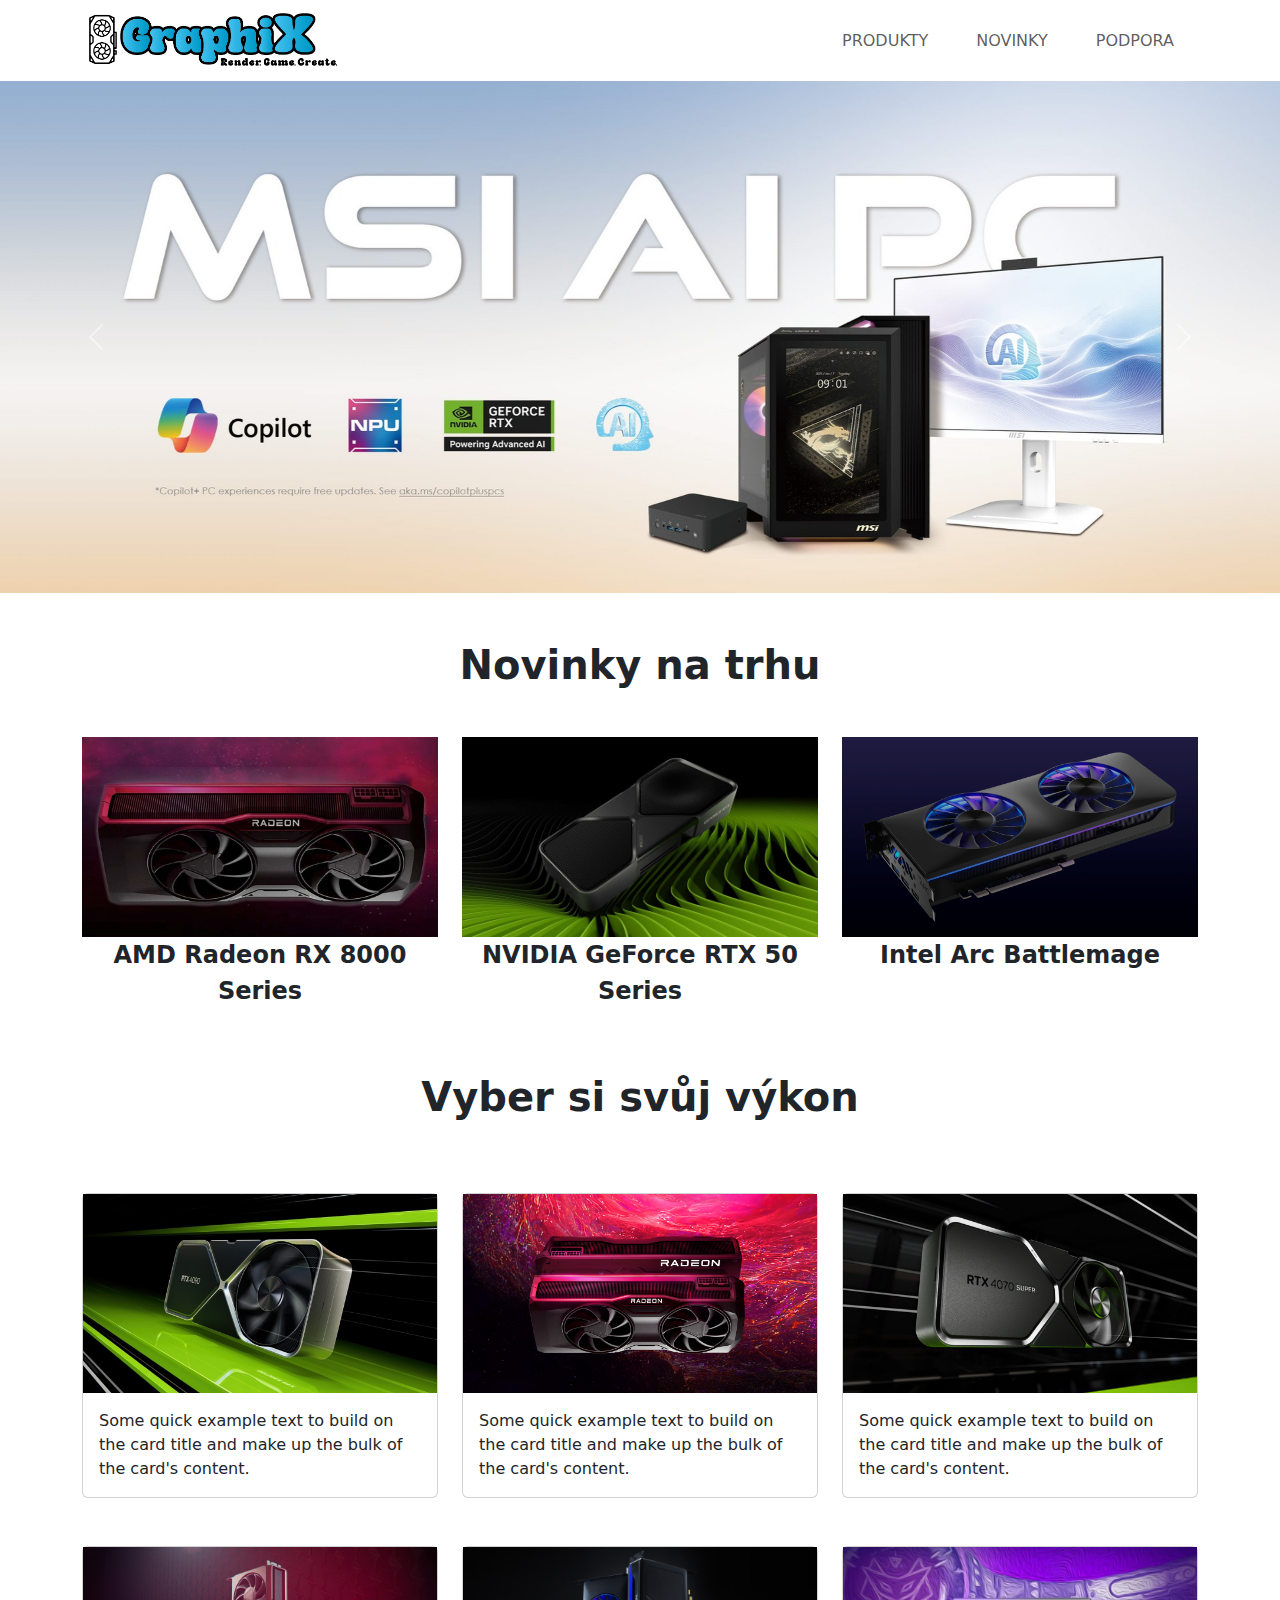
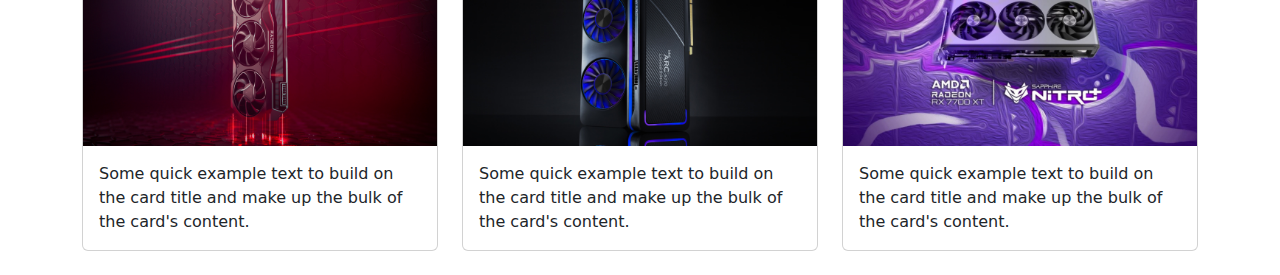
==== index.html @ a8cd0d79 "karticky sortimentu" ====
<!DOCTYPE html>
<html lang="cs">

<head>
  <meta charset="UTF-8">
  <meta name="viewport" content="width=device-width, initial-scale=1.0">
  <link href="https://cdn.jsdelivr.net/npm/bootstrap@5.3.3/dist/css/bootstrap.min.css" rel="stylesheet"
    integrity="sha384-QWTKZyjpPEjISv5WaRU9OFeRpok6YctnYmDr5pNlyT2bRjXh0JMhjY6hW+ALEwIH" crossorigin="anonymous">
  <link rel="stylesheet" type="text/css" href="styly.css">
  <title>GraphiX</title>
</head>

<body>
  <header>
    <nav class="navbar navbar-expand-md bg-body-transparent">
      <div class="container">
        <a class="navbar-brand" href="index.html">
          <img src="images/Logo_erasmus.png" alt="Bootstrap" height="55">
        </a>
        <button class="navbar-toggler" type="button" data-bs-toggle="collapse" data-bs-target="#navbarNavDropdown"
          aria-controls="navbarNavDropdown" aria-expanded="false" aria-label="Toggle navigation">
          <span class="navbar-toggler-icon"></span>
        </button>
        <div class="collapse navbar-collapse" id="navbarNavDropdown">
          <ul class="navbar-nav ms-auto">
            <li class="nav-item mx-3">
              <a class="nav-link" aria-current="page" href="koncerty.html">PRODUKTY</a>
            </li>
            <li class="nav-item mx-3">
              <a class="nav-link" href="diskografie.html">NOVINKY</a>
            </li>
            <li class="nav-item mx-3">
              <a class="nav-link" href="biografie.html">PODPORA</a>
            </li>
          </ul>
        </div>
      </div>
    </nav>

    <div id="carouselExampleAutoplaying" class="carousel slide" data-bs-ride="carousel">
      <div class="carousel-inner">
        <div class="carousel-item active">
          <img src="images/msi_banner.jpeg" class="d-none d-lg-block h-100 img-fluid" alt="...">
          <img src="images/msi_banner_md.jpeg" class="d-lg-none w-100" alt="">
        </div>
        <div class="carousel-item">
          <img src="images/nvidia_banner.jpeg" class="d-none d-lg-block h-100 img-fluid" alt="...">
          <img src="images/nvidia_banner_md.jpg" class="d-lg-none w-100" alt="">
        </div>
        <div class="carousel-item">
          <img src="images/sapphire_banner.jpg" class="d-none d-lg-block h-100 img-fluid" alt="...">
          <img src="images/sapphire_banner_md.jpg" class="d-lg-none w-100" alt="">
        </div>
      </div>
      <button class="carousel-control-prev" type="button" data-bs-target="#carouselExampleAutoplaying"
        data-bs-slide="prev">
        <span class="carousel-control-prev-icon" aria-hidden="true"></span>
        <span class="visually-hidden">Previous</span>
      </button>
      <button class="carousel-control-next" type="button" data-bs-target="#carouselExampleAutoplaying"
        data-bs-slide="next">
        <span class="carousel-control-next-icon" aria-hidden="true"></span>
        <span class="visually-hidden">Next</span>
      </button>
    </div>
  </header>

  <section class="novinky">
    <h1 class="fw-bold text-center m-5">Novinky na trhu</h1>
  <div class="container">
    <div class="row d-flex justify-content-center">
      <div class="col-md-4">
        <img src="images/amd_novivnky.jpg" class="img-fluid" alt="">
        <p class="fw-bold fs-4 text-center">AMD Radeon RX 8000 Series</p>
      </div>
      <div class="col-md-4">
        <img src="images/nvidia_novinky.jpeg" class="img-fluid" alt="">
        <p class="fw-bold fs-4 text-center">NVIDIA GeForce RTX 50 Series</p>
      </div>
      <div class="col-md-4">
        <img src="images/arc_novinky.png" class="img-fluid" alt="">
        <p class="fw-bold fs-4 text-center">Intel Arc Battlemage</p>
      </div>
    </div>
  </div>
  </section>

  <section class="katalog">
    <h1 class="fw-bold text-center m-5">Vyber si svůj výkon</h1>
      <div class="container">
        <div class="row d-flex justify-content-center">
          <div class="col-md-4 my-4">
            <div class="card d-flex">
              <img src="images/nvidia_cc.jpg" class="h-100" alt="...">
              <div class="card-body">
                <p class="card-text">Some quick example text to build on the card title and make up the bulk of the card's content.</p>
              </div>
            </div>
          </div>
          <div class="col-md-4 my-4">
            <div class="card">
              <img src="images/rx7800_Cc.jpg" class="h-100" alt="...">
              <div class="card-body">
                <p class="card-text">Some quick example text to build on the card title and make up the bulk of the card's content.</p>
              </div>
            </div>
          </div>
          <div class="col-md-4 my-4">
            <div class="card">
              <img src="images/nvidiasuper_cc.jpg" class="h-100" alt="...">
              <div class="card-body">
                <p class="card-text">Some quick example text to build on the card title and make up the bulk of the card's content.</p>
              </div>
            </div>
          </div>
          <div class="col-md-4 my-4">
            <div class="card">
              <img src="images/rx7900_cc.jpeg" class="h-100" alt="...">
              <div class="card-body">
                <p class="card-text">Some quick example text to build on the card title and make up the bulk of the card's content.</p>
              </div>
            </div>
          </div>
          <div class="col-md-4 my-4">
            <div class="card">
              <img src="images/arc_cc.jpg" class="h-100" alt="...">
              <div class="card-body">
                <p class="card-text">Some quick example text to build on the card title and make up the bulk of the card's content.</p>
              </div>
            </div>
          </div>
          <div class="col-md-4 my-4">
            <div class="card">
              <img src="images/nitro_cc.jpg" class="h-100" alt="...">
              <div class="card-body">
                <p class="card-text">Some quick example text to build on the card title and make up the bulk of the card's content.</p>
              </div>
            </div>
          </div>
        </div>
      </div>
  </section>


  <script src="https://cdn.jsdelivr.net/npm/bootstrap@5.3.3/dist/js/bootstrap.bundle.min.js"
    integrity="sha384-YvpcrYf0tY3lHB60NNkmXc5s9fDVZLESaAA55NDzOxhy9GkcIdslK1eN7N6jIeHz"
    crossorigin="anonymous"></script>

  
</body>

</html>
---- styly.css ----
.novinky img {
    transition: all 0.2s ease-in-out;
  }
  
  .novinky img:hover {
    filter: brightness(50%);
  }

  .custom-carousel {
    position: relative;
    width: 90%;
    max-width: 900px;
    height: 350px;
    perspective: 1000px;
    overflow: hidden;
}

.custom-carousel-track {
    display: flex;
    justify-content: center;
    align-items: center;
    height: 100%;
    transition: transform 0.5s ease;
    transform-style: preserve-3d;
}

.custom-carousel-item {
    flex: 0 0 auto;
    width: 240px;
    height: 320px;
    background: #ccc;
    border-radius: 10px;
    box-shadow: 0 4px 10px rgba(0, 0, 0, 0.2);
    transform-origin: center;
    position: absolute;
    transition: transform 0.5s ease, opacity 0.5s ease;
}

.custom-carousel-item img {
    width: 240px;
    height: 320px;
    object-fit: cover;
}

.custom-carousel-buttons {
    position: absolute;
    top: 50%;
    width: 100%;
    display: flex;
    justify-content: space-between;
    transform: translateY(-50%);
}

.custom-carousel-button {
    background: rgba(0, 0, 0, 0.5);
    color: white;
    border: none;
    padding: 10px;
    cursor: pointer;
    border-radius: 5px;
}

.custom-carousel-item a {
    display: block;
    width: 100%;
    height: 100%;
}
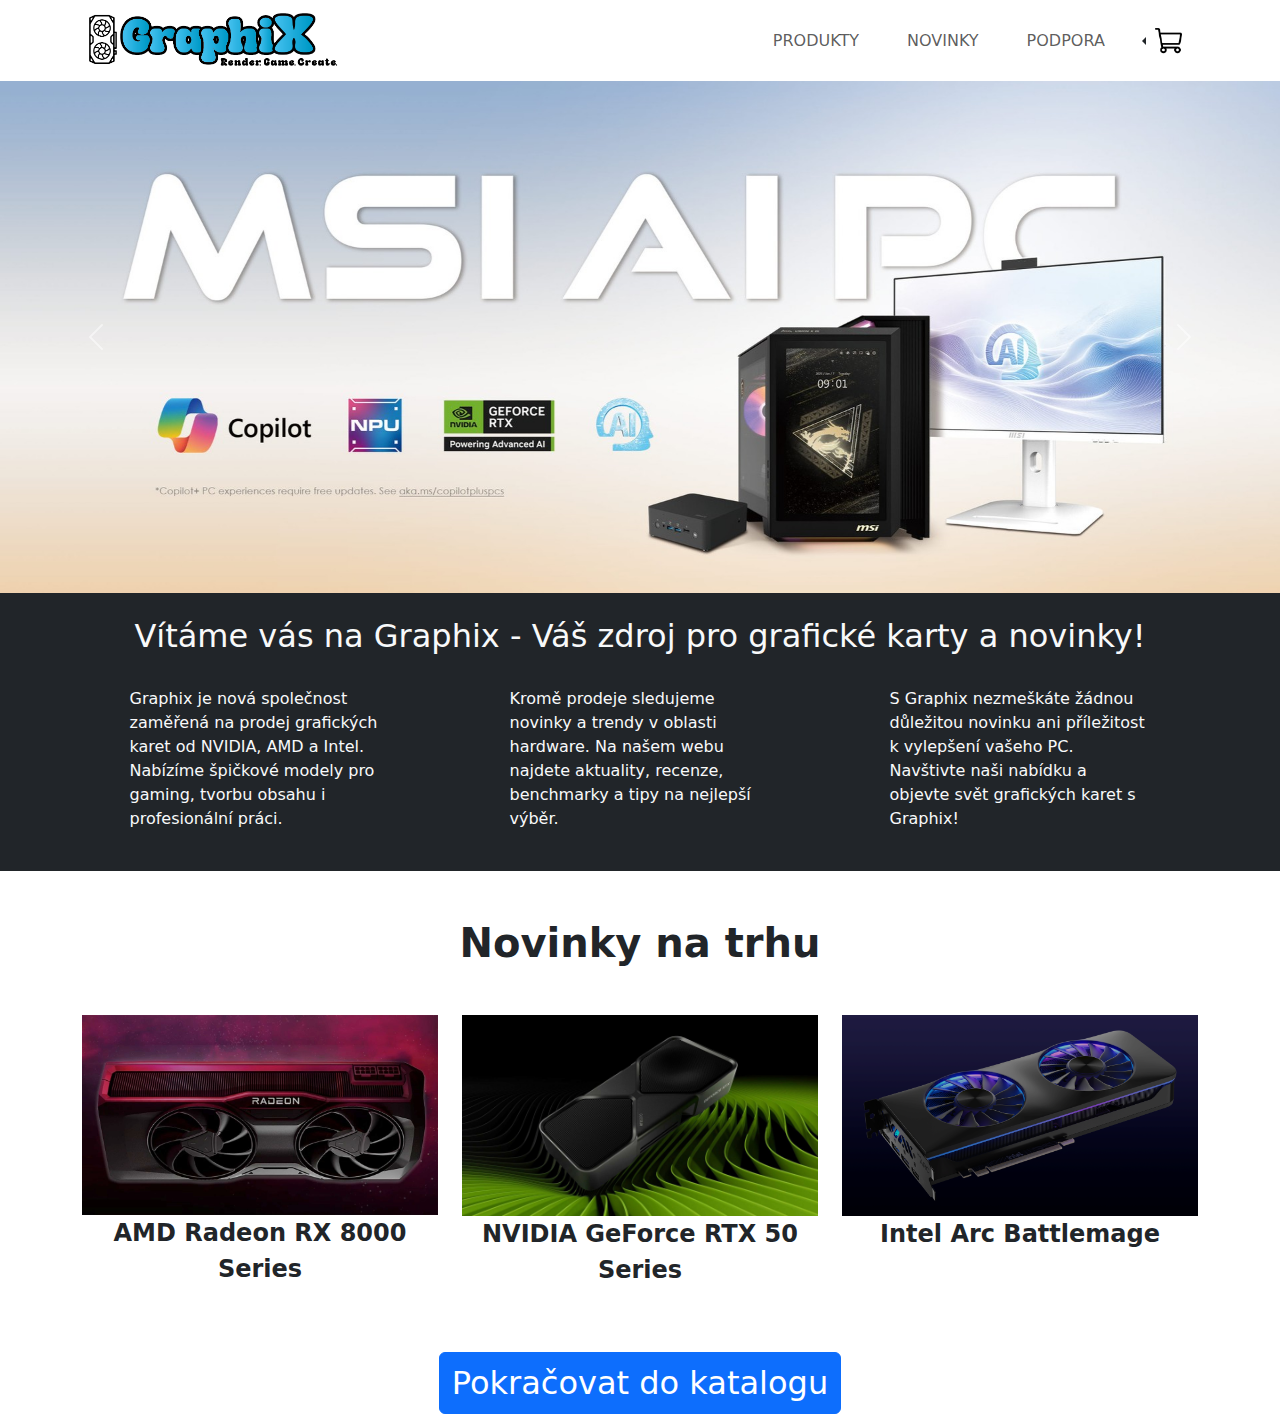
==== commit 1f424a21: "dodelani navbaru" ====
--- a/index.html
+++ b/index.html
@@ -24,13 +24,57 @@
         <div class="collapse navbar-collapse" id="navbarNavDropdown">
           <ul class="navbar-nav ms-auto">
             <li class="nav-item mx-3">
-              <a class="nav-link" aria-current="page" href="koncerty.html">PRODUKTY</a>
+              <a class="nav-link" aria-current="page" href="katalog.html">PRODUKTY</a>
             </li>
             <li class="nav-item mx-3">
               <a class="nav-link" href="diskografie.html">NOVINKY</a>
             </li>
             <li class="nav-item mx-3">
               <a class="nav-link" href="biografie.html">PODPORA</a>
+            </li>
+          </ul>
+        </div>
+        <div class="dropstart d-none d-md-block">
+          <button class="btn dropdown-toggle" type="button" data-bs-toggle="dropdown" aria-expanded="false">
+            <img src="images/shopping-cart-icon-md.png" alt="Dropdown Icon" class="img-fluid"
+              style="max-width: 30px;">
+          </button>
+          <ul class="dropdown-menu p-4" style="width: 280px;">
+            <h3>Váš košík</h3>
+            <p>Máte 3 produkty v košíku</p>
+            <hr class="my-2">
+            <li>
+              <div class="d-flex align-items-center my-2">
+                <img src="images/cs2.jpg" width="35" height="60" class="mx-2" alt="cs">
+                <div>
+                  <p class="mb-0">Counter-Strike 2</p>
+                  <p class="mb-0"><span class="text-primary">Free</span></p>
+                </div>
+              </div>
+            </li>
+            <hr class="my-2">
+            <li>
+              <div class="d-flex align-items-center my-2">
+                <img src="images/Helldivers2cover.png" width="35" height="60" class="mx-2" alt="hd">
+                <div>
+                  <p class="mb-0">HELLDIVERS™ 2</p>
+                  <p class="mb-0"><span class="text-primary">39,99€</span></p>
+                </div>
+              </div>
+            </li>
+            <hr class="my-2">
+            <li>
+              <div class="d-flex align-items-center my-2">
+                <img src="images/Phasmophobia.webp" width="35" height="60" class="mx-2" alt="phasma">
+                <div>
+                  <p class="mb-0">Phasmophobia</p>
+                  <p class="mb-0"><span class="text-primary">19,50€</span></p>
+                </div>
+              </div>
+            </li>
+            <hr class="my-2">
+            <li id="kosik_button2" class="mt-4">
+              <a class="text-light" href="kosik.html">Pokračovat do košíku -></a>
             </li>
           </ul>
         </div>
@@ -65,88 +109,55 @@
     </div>
   </header>
 
+  <section class="informace bg-dark">
+    <div class="container text-light">
+      <h2 class="text-center py-4">Vítáme vás na Graphix - Váš zdroj pro grafické karty a novinky!</h2>
+      <div class="row d-flex justify-content-around pb-4">
+        <div class="col-md-3">
+          <p>Graphix je nová společnost zaměřená na prodej grafických karet od NVIDIA, AMD a Intel. Nabízíme špičkové modely
+            pro gaming, tvorbu obsahu i profesionální práci.</p>
+        </div>
+        <div class="col-md-3">
+          <p>Kromě prodeje sledujeme novinky a trendy v oblasti hardware. Na našem webu najdete aktuality, recenze,
+            benchmarky a tipy na nejlepší výběr.</p>
+        </div>
+        <div class="col-md-3">
+          <p>S Graphix nezmeškáte žádnou důležitou novinku ani příležitost k vylepšení vašeho PC. Navštivte naši nabídku a
+            objevte svět grafických karet s Graphix!</p>
+        </div>
+      </div>
+    </div>
+  </section>
+
   <section class="novinky">
     <h1 class="fw-bold text-center m-5">Novinky na trhu</h1>
-  <div class="container">
-    <div class="row d-flex justify-content-center">
-      <div class="col-md-4">
-        <img src="images/amd_novivnky.jpg" class="img-fluid" alt="">
-        <p class="fw-bold fs-4 text-center">AMD Radeon RX 8000 Series</p>
-      </div>
-      <div class="col-md-4">
-        <img src="images/nvidia_novinky.jpeg" class="img-fluid" alt="">
-        <p class="fw-bold fs-4 text-center">NVIDIA GeForce RTX 50 Series</p>
-      </div>
-      <div class="col-md-4">
-        <img src="images/arc_novinky.png" class="img-fluid" alt="">
-        <p class="fw-bold fs-4 text-center">Intel Arc Battlemage</p>
+    <div class="container">
+      <div class="row d-flex justify-content-center mb-5">
+        <div class="col-md-4">
+          <img src="images/amd_novivnky.jpg" class="img-fluid" alt="">
+          <p class="fw-bold fs-4 text-center">AMD Radeon RX 8000 Series</p>
+        </div>
+        <div class="col-md-4">
+          <img src="images/nvidia_novinky.jpeg" class="img-fluid" alt="">
+          <p class="fw-bold fs-4 text-center">NVIDIA GeForce RTX 50 Series</p>
+        </div>
+        <div class="col-md-4">
+          <img src="images/arc_novinky.png" class="img-fluid" alt="">
+          <p class="fw-bold fs-4 text-center">Intel Arc Battlemage</p>
+        </div>
       </div>
     </div>
-  </div>
+
+    <div class="d-flex justify-content-center">
+    <a href="katalog.html"><button type="button" class="btn btn-primary fs-2">Pokračovat do katalogu</button></a>
+    </div>
   </section>
-
-  <section class="katalog">
-    <h1 class="fw-bold text-center m-5">Vyber si svůj výkon</h1>
-      <div class="container">
-        <div class="row d-flex justify-content-center">
-          <div class="col-md-4 my-4">
-            <div class="card d-flex">
-              <img src="images/nvidia_cc.jpg" class="h-100" alt="...">
-              <div class="card-body">
-                <p class="card-text">Some quick example text to build on the card title and make up the bulk of the card's content.</p>
-              </div>
-            </div>
-          </div>
-          <div class="col-md-4 my-4">
-            <div class="card">
-              <img src="images/rx7800_Cc.jpg" class="h-100" alt="...">
-              <div class="card-body">
-                <p class="card-text">Some quick example text to build on the card title and make up the bulk of the card's content.</p>
-              </div>
-            </div>
-          </div>
-          <div class="col-md-4 my-4">
-            <div class="card">
-              <img src="images/nvidiasuper_cc.jpg" class="h-100" alt="...">
-              <div class="card-body">
-                <p class="card-text">Some quick example text to build on the card title and make up the bulk of the card's content.</p>
-              </div>
-            </div>
-          </div>
-          <div class="col-md-4 my-4">
-            <div class="card">
-              <img src="images/rx7900_cc.jpeg" class="h-100" alt="...">
-              <div class="card-body">
-                <p class="card-text">Some quick example text to build on the card title and make up the bulk of the card's content.</p>
-              </div>
-            </div>
-          </div>
-          <div class="col-md-4 my-4">
-            <div class="card">
-              <img src="images/arc_cc.jpg" class="h-100" alt="...">
-              <div class="card-body">
-                <p class="card-text">Some quick example text to build on the card title and make up the bulk of the card's content.</p>
-              </div>
-            </div>
-          </div>
-          <div class="col-md-4 my-4">
-            <div class="card">
-              <img src="images/nitro_cc.jpg" class="h-100" alt="...">
-              <div class="card-body">
-                <p class="card-text">Some quick example text to build on the card title and make up the bulk of the card's content.</p>
-              </div>
-            </div>
-          </div>
-        </div>
-      </div>
-  </section>
-
 
   <script src="https://cdn.jsdelivr.net/npm/bootstrap@5.3.3/dist/js/bootstrap.bundle.min.js"
     integrity="sha384-YvpcrYf0tY3lHB60NNkmXc5s9fDVZLESaAA55NDzOxhy9GkcIdslK1eN7N6jIeHz"
     crossorigin="anonymous"></script>
 
-  
+
 </body>
 
 </html>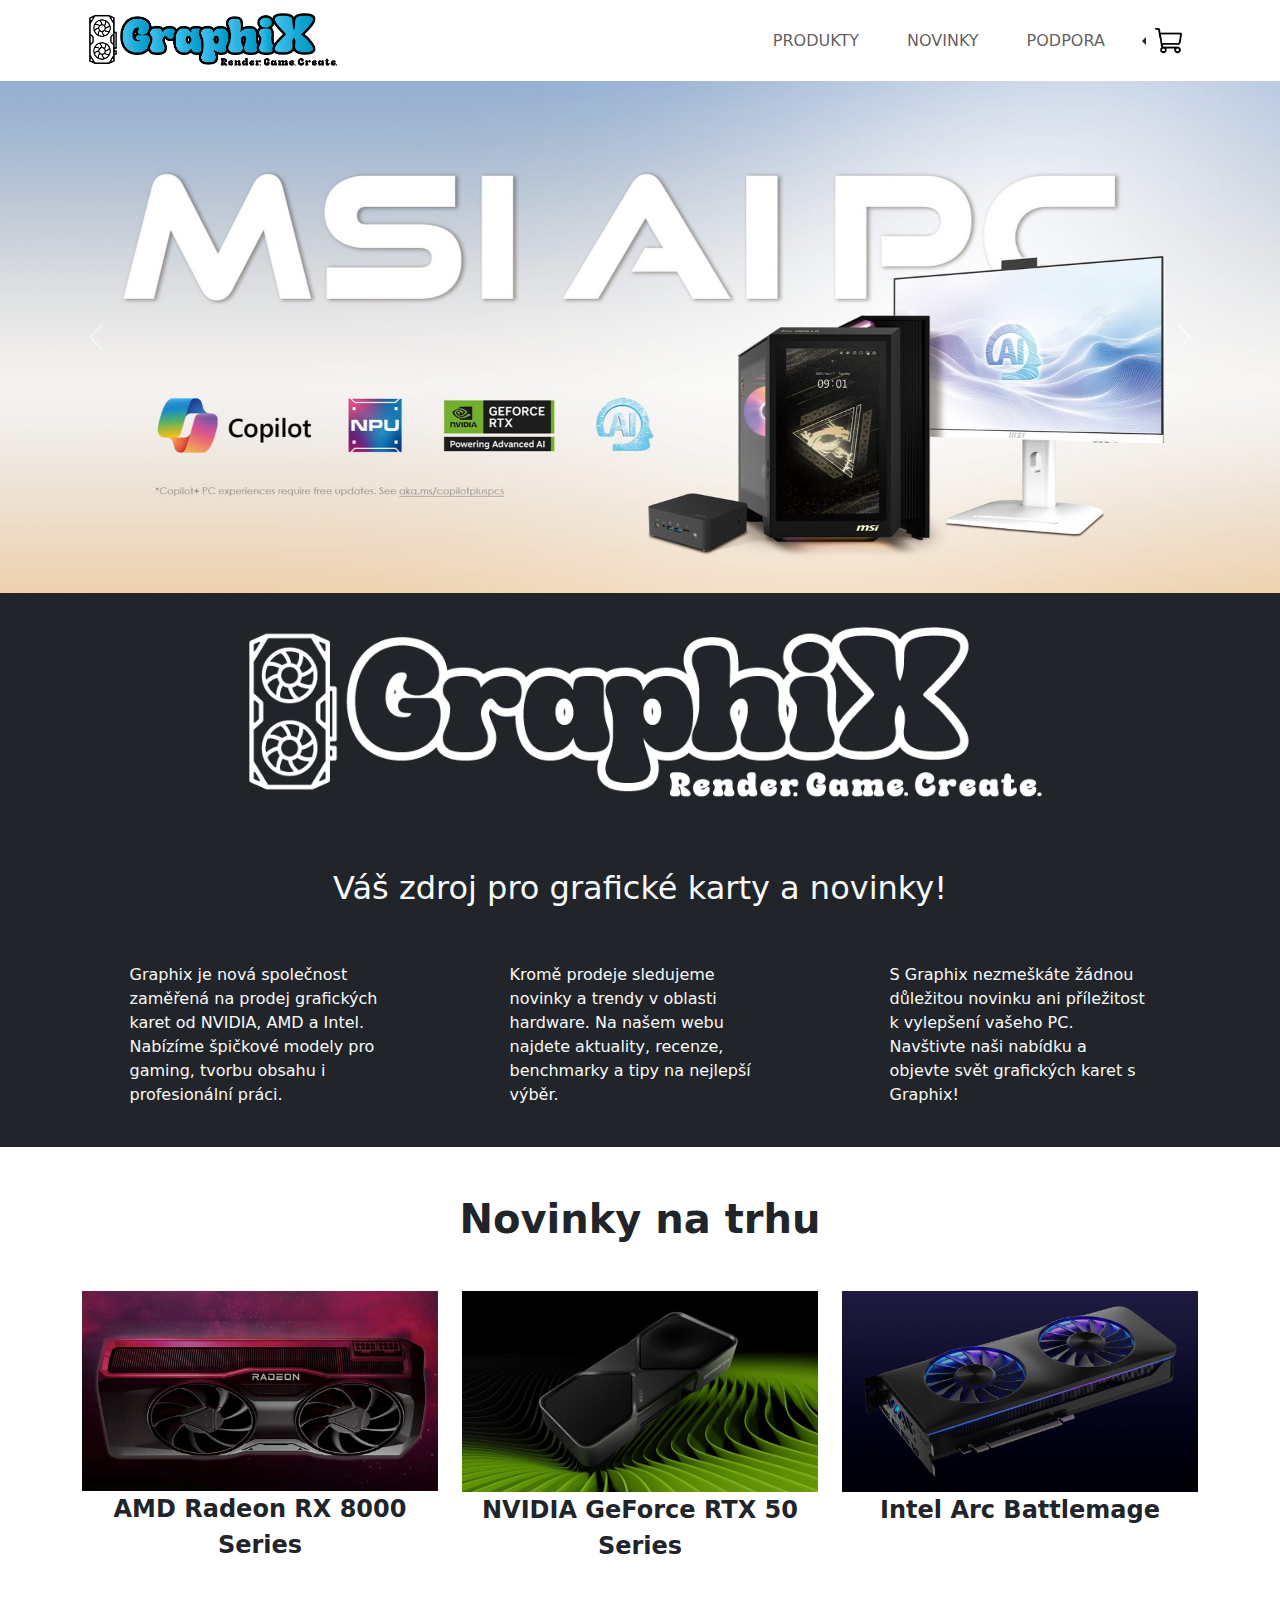
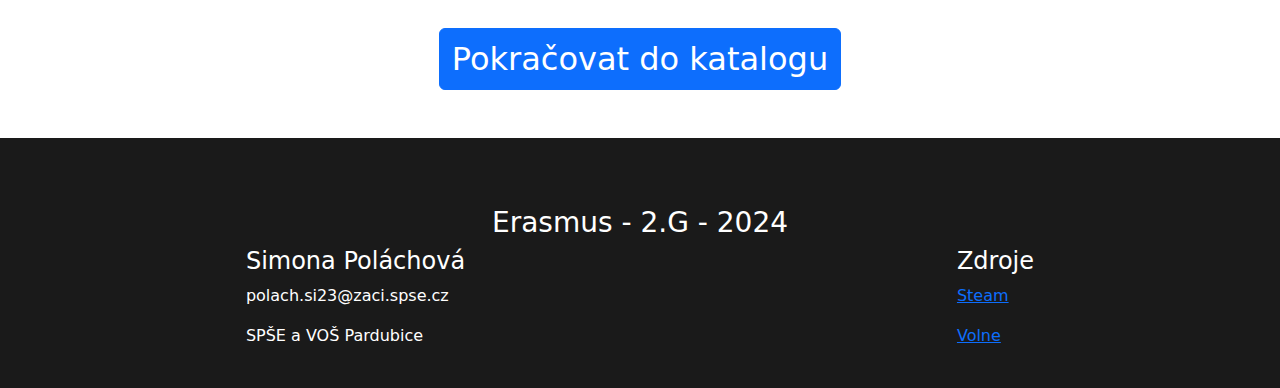
==== commit 285a4f8f: "filtr a karty" ====
--- a/index.html
+++ b/index.html
@@ -36,8 +36,7 @@
         </div>
         <div class="dropstart d-none d-md-block">
           <button class="btn dropdown-toggle" type="button" data-bs-toggle="dropdown" aria-expanded="false">
-            <img src="images/shopping-cart-icon-md.png" alt="Dropdown Icon" class="img-fluid"
-              style="max-width: 30px;">
+            <img src="images/shopping-cart-icon-md.png" alt="Dropdown Icon" class="img-fluid" style="max-width: 30px;">
           </button>
           <ul class="dropdown-menu p-4" style="width: 280px;">
             <h3>Váš košík</h3>
@@ -111,10 +110,14 @@
 
   <section class="informace bg-dark">
     <div class="container text-light">
-      <h2 class="text-center py-4">Vítáme vás na Graphix - Váš zdroj pro grafické karty a novinky!</h2>
+      <div class="d-flex justify-content-center py-4">
+        <img src="images/Logo_erasmus_bile.png" class="img-fluid w-75" alt="">
+      </div>
+      <h2 class="text-center py-5">Váš zdroj pro grafické karty a novinky!</h2>
       <div class="row d-flex justify-content-around pb-4">
         <div class="col-md-3">
-          <p>Graphix je nová společnost zaměřená na prodej grafických karet od NVIDIA, AMD a Intel. Nabízíme špičkové modely
+          <p>Graphix je nová společnost zaměřená na prodej grafických karet od NVIDIA, AMD a Intel. Nabízíme špičkové
+            modely
             pro gaming, tvorbu obsahu i profesionální práci.</p>
         </div>
         <div class="col-md-3">
@@ -122,7 +125,8 @@
             benchmarky a tipy na nejlepší výběr.</p>
         </div>
         <div class="col-md-3">
-          <p>S Graphix nezmeškáte žádnou důležitou novinku ani příležitost k vylepšení vašeho PC. Navštivte naši nabídku a
+          <p>S Graphix nezmeškáte žádnou důležitou novinku ani příležitost k vylepšení vašeho PC. Navštivte naši nabídku
+            a
             objevte svět grafických karet s Graphix!</p>
         </div>
       </div>
@@ -148,10 +152,30 @@
       </div>
     </div>
 
-    <div class="d-flex justify-content-center">
-    <a href="katalog.html"><button type="button" class="btn btn-primary fs-2">Pokračovat do katalogu</button></a>
+    <div class="d-flex justify-content-center m-5">
+      <a href="katalog.html"><button type="button" class="btn btn-primary fs-2">Pokračovat do katalogu</button></a>
     </div>
   </section>
+
+  <footer class="pt-5">
+    <h3>Erasmus - 2.G - 2024</h3>
+    <div class="texty">
+      <article>
+        <h4>Simona Poláchová</h4>
+        <p>polach.si23@zaci.spse.cz</p>
+        <p>SPŠE a VOŠ Pardubice</p>
+      </article>
+      <article class="zdroje">
+        <h4>Zdroje</h4>
+        <a href="https://store.steampowered.com/explore/new/">
+          <p>Steam</p>
+        </a>
+        <a href="">
+          <p>Volne</p>
+        </a>
+      </article>
+    </div>
+  </footer>
 
   <script src="https://cdn.jsdelivr.net/npm/bootstrap@5.3.3/dist/js/bootstrap.bundle.min.js"
     integrity="sha384-YvpcrYf0tY3lHB60NNkmXc5s9fDVZLESaAA55NDzOxhy9GkcIdslK1eN7N6jIeHz"
--- a/styly.css
+++ b/styly.css
@@ -1,12 +1,12 @@
 .novinky img {
     transition: all 0.2s ease-in-out;
-  }
-  
-  .novinky img:hover {
+}
+
+.novinky img:hover {
     filter: brightness(50%);
-  }
+}
 
-  .custom-carousel {
+.custom-carousel {
     position: relative;
     width: 90%;
     max-width: 900px;
@@ -64,4 +64,72 @@
     display: block;
     width: 100%;
     height: 100%;
+}
+
+footer {
+    background-color: #1a1a1a;
+    padding-top: 0.1%;
+    color: white;
+    display: flex;
+    flex-direction: column;
+    height: 250px;
+}
+
+footer h3 {
+    display: flex;
+    justify-content: center;
+    padding-top: 20px;
+}
+
+footer h4 {
+    padding: 0;
+}
+
+.texty {
+    display: flex;
+    flex-direction: row;
+    justify-content: space-around;
+}
+
+.btn-secondary {
+    width: 200px;
+}
+
+body {
+    transition: background-color 0.3s;
+}
+.sidebar {
+    width: 0;
+    position: fixed;
+    top: 0;
+    left: 0;
+    height: 100%;
+    background: #ffffff;
+    overflow: hidden;
+    transition: 0.3s;
+    padding-top: 60px;
+    z-index: 1000;
+}
+.sidebar a {
+    display: block;
+    color: white;
+    padding: 10px;
+    text-decoration: none;
+}
+.close-btn {
+    position: absolute;
+    top: 10px;
+    right: 15px;
+    color: white;
+    cursor: pointer;
+}
+.overlay {
+    position: fixed;
+    top: 0;
+    left: 0;
+    width: 100%;
+    height: 100%;
+    background: rgba(0, 0, 0, 0.5);
+    display: none;
+    z-index: 999;
 }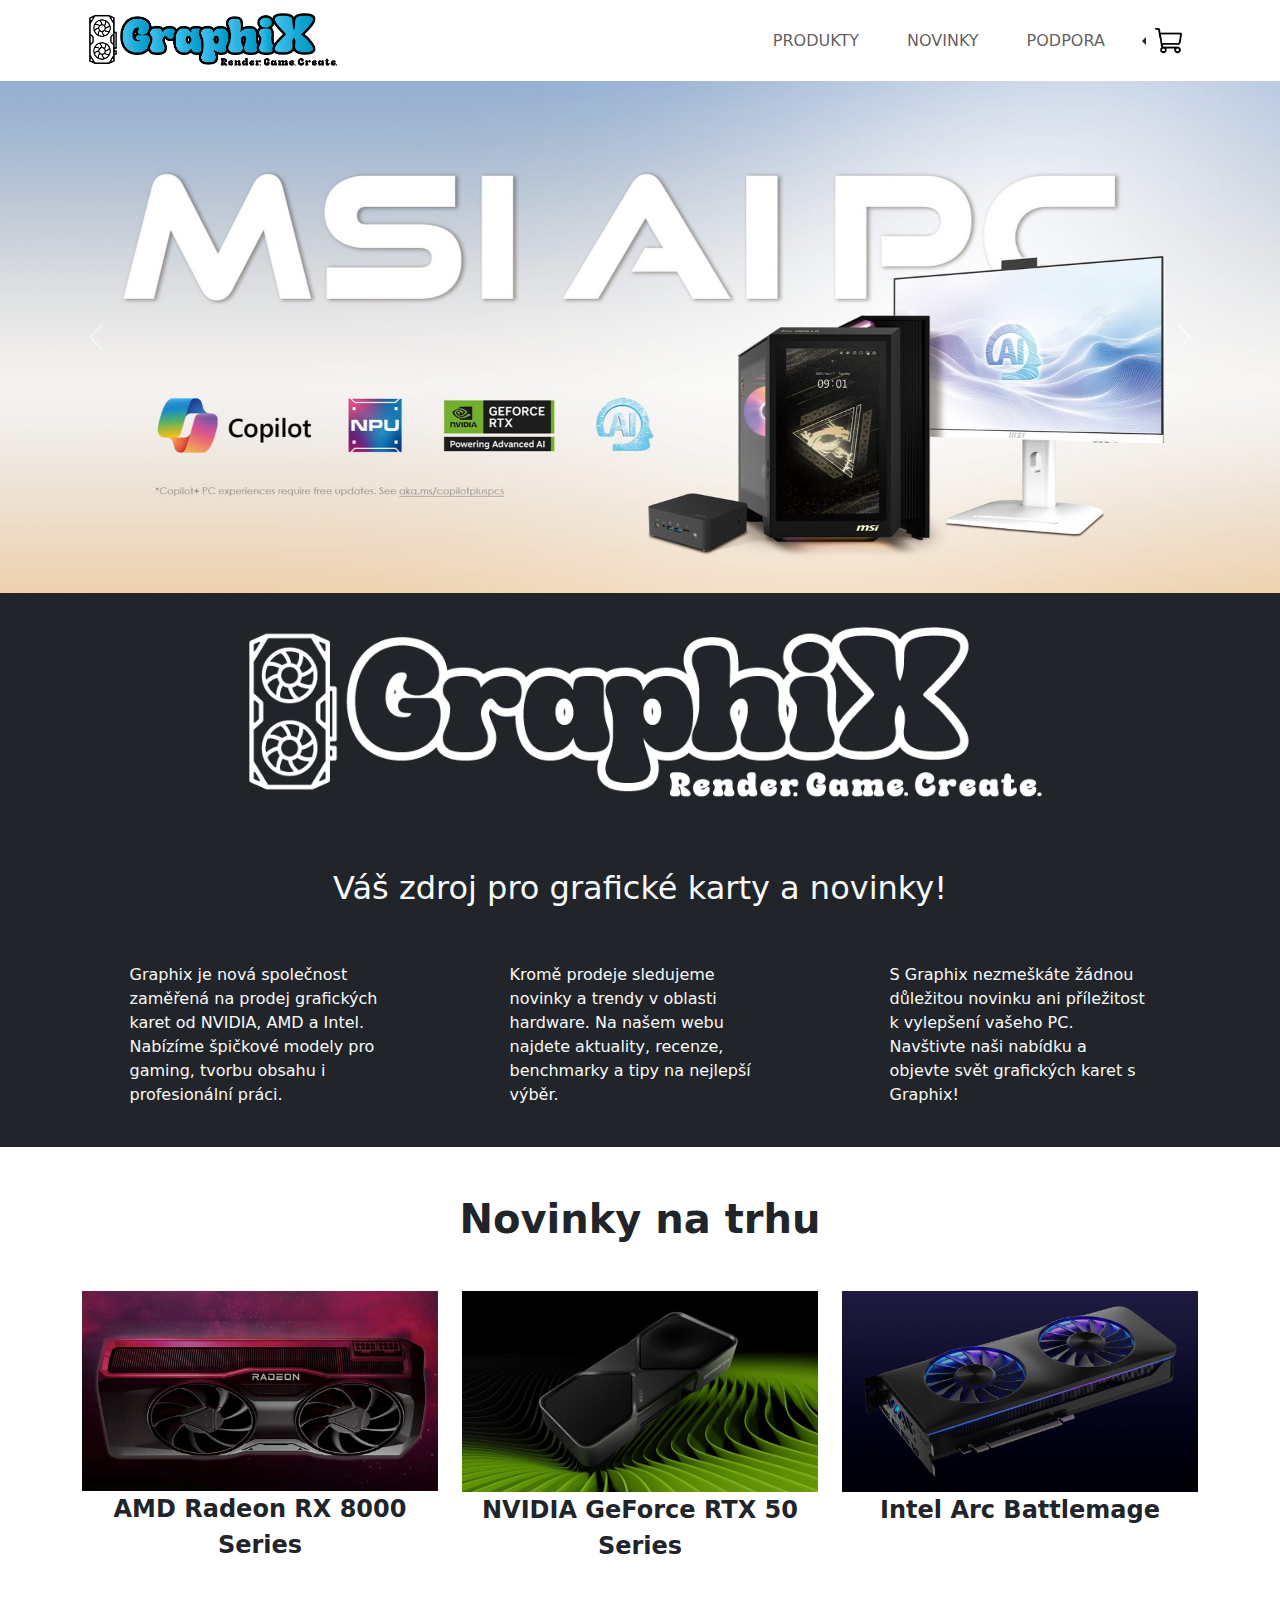
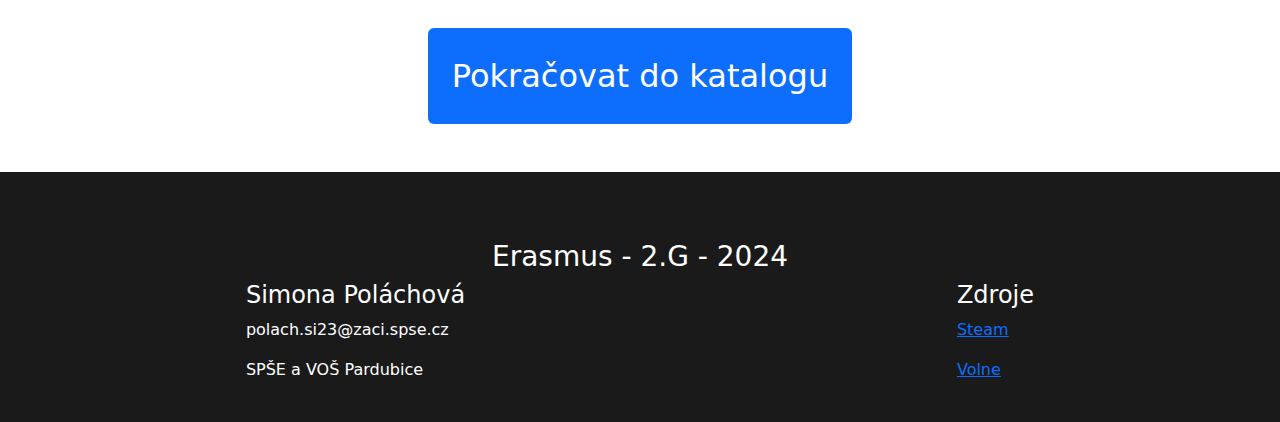
==== commit 351f1838: "doprava" ====
--- a/index.html
+++ b/index.html
@@ -33,47 +33,49 @@
               <a class="nav-link" href="biografie.html">PODPORA</a>
             </li>
           </ul>
+          <div class="dropdown d-md-none d-sm-block">
+            <button class="btn dropdown-toggle" type="button" data-bs-toggle="dropdown" aria-expanded="false">
+              <img src="images/shopping-cart-icon-md.png" alt="Dropdown Icon" class="img-fluid"
+                style="max-width: 30px;">
+            </button>
+            <ul class="dropdown-menu p-4" style="width: 280px;">
+              <li class="fw-bold fs-4">Váš košík</li>
+              <li>Máte 1 produkt v košíku</li>
+              <li><hr class="my-2"></li>
+              <li>
+                <div class="d-flex align-items-center my-2">
+                  <img src="images/nitro_kosik.jpg" width="60" class="mx-2" alt="cs2">
+                  <div>
+                    <p class="mb-0">SAPPHIRE NITRO+ Radeon RX 7700 XT</p>
+                    <p class="mb-0"><span class="text-primary">12.690 Kč</span></p>
+                  </div>
+                </div>
+              </li>
+              <li id="kosik_button1" class="mt-4">
+                <a href="kosik.html">Pokračovat do košíku -></a>
+              </li>
+            </ul>
+          </div>
         </div>
         <div class="dropstart d-none d-md-block">
           <button class="btn dropdown-toggle" type="button" data-bs-toggle="dropdown" aria-expanded="false">
             <img src="images/shopping-cart-icon-md.png" alt="Dropdown Icon" class="img-fluid" style="max-width: 30px;">
           </button>
           <ul class="dropdown-menu p-4" style="width: 280px;">
-            <h3>Váš košík</h3>
-            <p>Máte 3 produkty v košíku</p>
-            <hr class="my-2">
+            <li class="fw-bold fs-4">Váš košík</li>
+            <li>Máte 1 produkt v košíku</li>
+            <li><hr class="my-2"></li>
             <li>
               <div class="d-flex align-items-center my-2">
-                <img src="images/cs2.jpg" width="35" height="60" class="mx-2" alt="cs">
+                <img src="images/nitro_kosik.jpg" width="60" class="mx-2" alt="cs">
                 <div>
-                  <p class="mb-0">Counter-Strike 2</p>
-                  <p class="mb-0"><span class="text-primary">Free</span></p>
+                  <p class="mb-0">SAPPHIRE NITRO+ Radeon RX 7700 XT</p>
+                  <p class="mb-0"><span class="text-primary">12.690 Kč</span></p>
                 </div>
               </div>
             </li>
-            <hr class="my-2">
-            <li>
-              <div class="d-flex align-items-center my-2">
-                <img src="images/Helldivers2cover.png" width="35" height="60" class="mx-2" alt="hd">
-                <div>
-                  <p class="mb-0">HELLDIVERS™ 2</p>
-                  <p class="mb-0"><span class="text-primary">39,99€</span></p>
-                </div>
-              </div>
-            </li>
-            <hr class="my-2">
-            <li>
-              <div class="d-flex align-items-center my-2">
-                <img src="images/Phasmophobia.webp" width="35" height="60" class="mx-2" alt="phasma">
-                <div>
-                  <p class="mb-0">Phasmophobia</p>
-                  <p class="mb-0"><span class="text-primary">19,50€</span></p>
-                </div>
-              </div>
-            </li>
-            <hr class="my-2">
             <li id="kosik_button2" class="mt-4">
-              <a class="text-light" href="kosik.html">Pokračovat do košíku -></a>
+              <a href="kosik.html">Pokračovat do košíku -></a>
             </li>
           </ul>
         </div>
@@ -153,7 +155,7 @@
     </div>
 
     <div class="d-flex justify-content-center m-5">
-      <a href="katalog.html"><button type="button" class="btn btn-primary fs-2">Pokračovat do katalogu</button></a>
+      <a href="katalog.html" class="bg-primary text-decoration-none text-white fs-2 p-4 rounded">Pokračovat do katalogu</a>
     </div>
   </section>
 
--- a/styly.css
+++ b/styly.css
@@ -132,4 +132,31 @@
     background: rgba(0, 0, 0, 0.5);
     display: none;
     z-index: 999;
-}+}
+
+.step-circle {
+    width: 50px;
+    height: 50px;
+    font-size: 1.2em;
+}
+
+.step-line {
+    height: 4px;
+}
+
+#pocitadlo1 {
+    width: 40px;
+}
+
+#prodejnakolonka,
+#zasilkovnakolonka,
+#domukolonka,
+#holubkolonka,
+#applepay,
+#paypal,
+#banprevod,
+#googlepay
+{background-color: #dadada;
+ height: 150px;}
+
+ #bank-form {background-color: #dadada;}
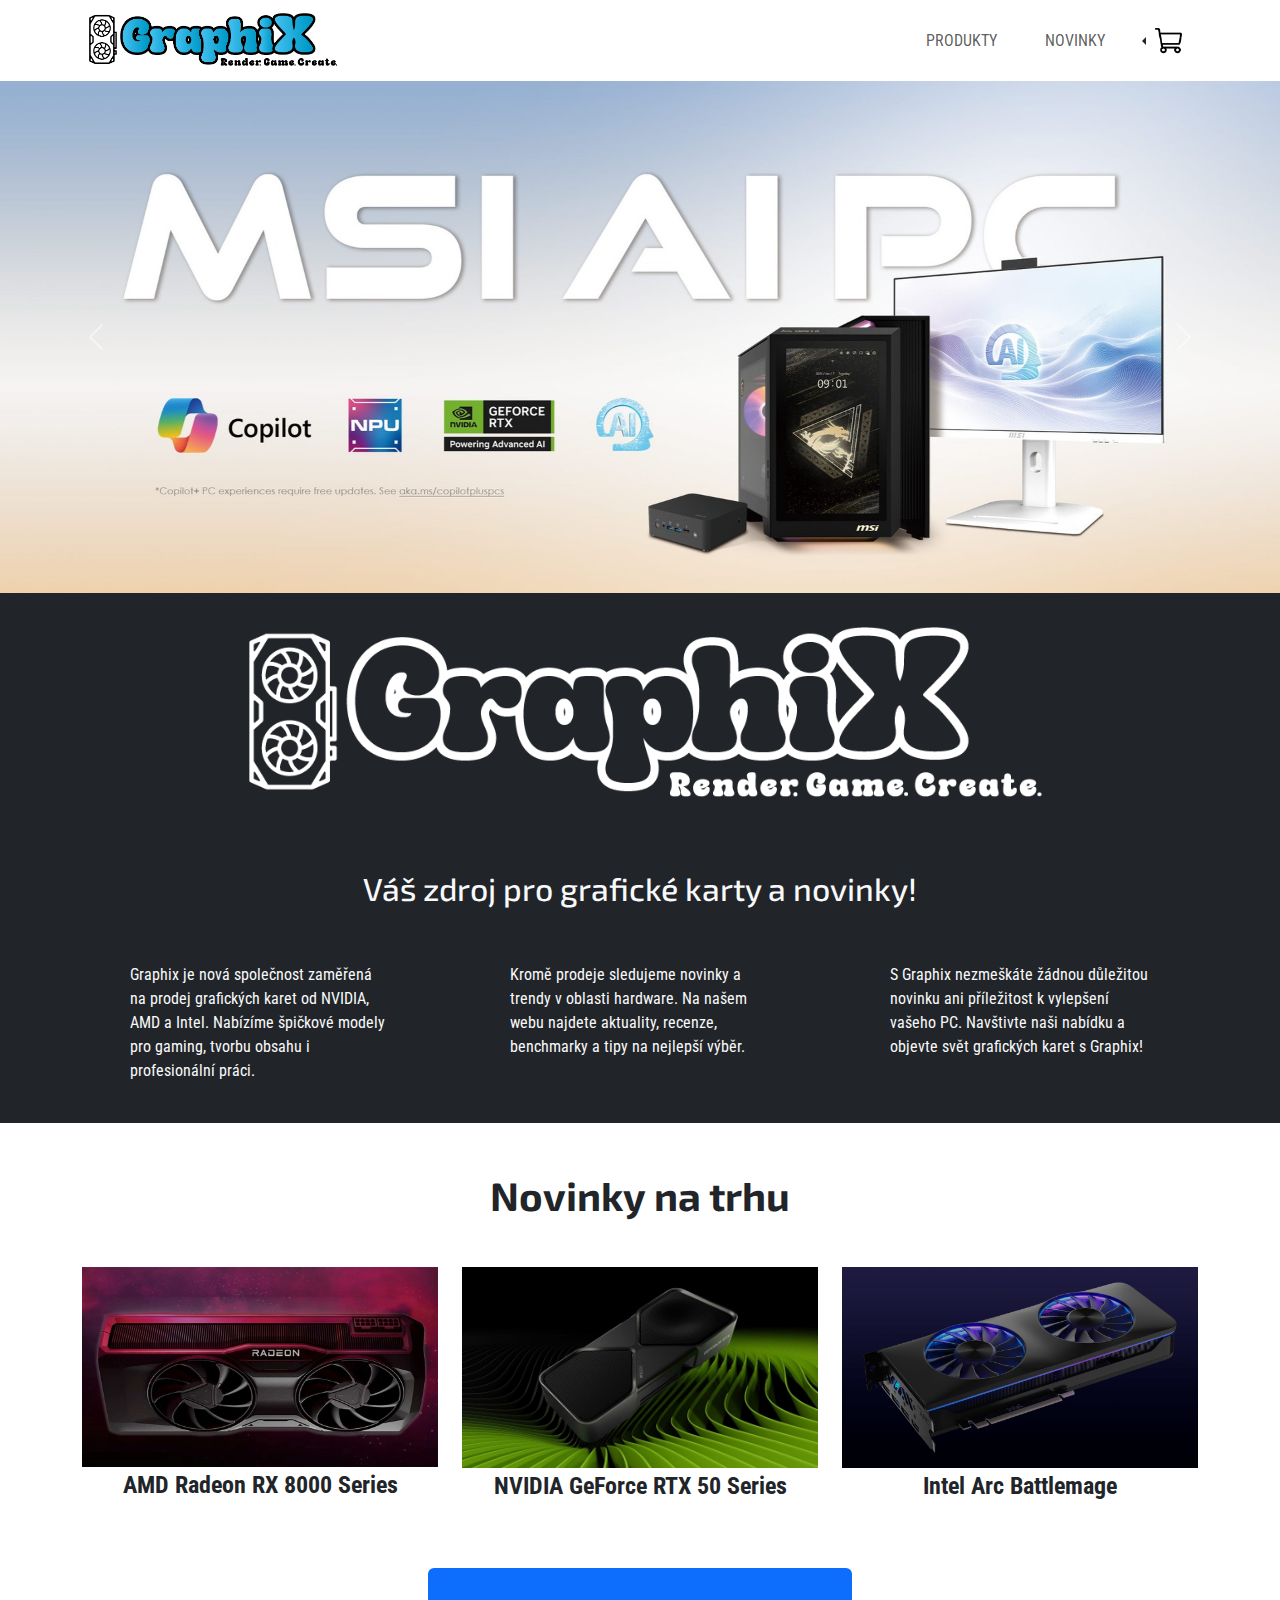
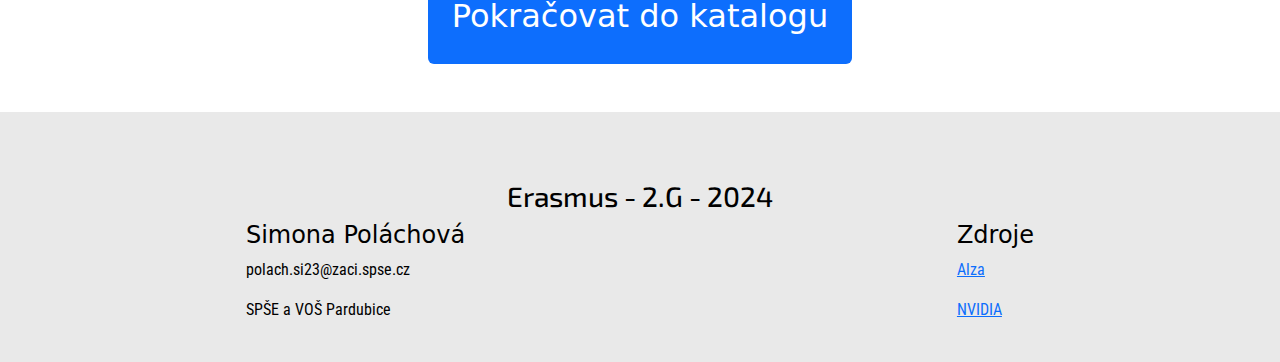
==== commit 7cdf38e5: "drobnosti" ====
--- a/index.html
+++ b/index.html
@@ -7,6 +7,8 @@
   <link href="https://cdn.jsdelivr.net/npm/bootstrap@5.3.3/dist/css/bootstrap.min.css" rel="stylesheet"
     integrity="sha384-QWTKZyjpPEjISv5WaRU9OFeRpok6YctnYmDr5pNlyT2bRjXh0JMhjY6hW+ALEwIH" crossorigin="anonymous">
   <link rel="stylesheet" type="text/css" href="styly.css">
+  <link href="https://fonts.googleapis.com/css2?family=Exo+2:ital,wght@0,100..900;1,100..900&display=swap" rel="stylesheet">
+  <link href="https://fonts.googleapis.com/css2?family=Roboto+Condensed:ital,wght@0,100..900;1,100..900&display=swap" rel="stylesheet">
   <title>GraphiX</title>
 </head>
 
@@ -27,10 +29,7 @@
               <a class="nav-link" aria-current="page" href="katalog.html">PRODUKTY</a>
             </li>
             <li class="nav-item mx-3">
-              <a class="nav-link" href="diskografie.html">NOVINKY</a>
-            </li>
-            <li class="nav-item mx-3">
-              <a class="nav-link" href="biografie.html">PODPORA</a>
+              <a class="nav-link" href="novinky.html">NOVINKY</a>
             </li>
           </ul>
           <div class="dropdown d-md-none d-sm-block">
@@ -140,15 +139,15 @@
     <div class="container">
       <div class="row d-flex justify-content-center mb-5">
         <div class="col-md-4">
-          <img src="images/amd_novivnky.jpg" class="img-fluid" alt="">
+          <a href="novinky.html"><img src="images/amd_novivnky.jpg" class="img-fluid" alt=""></a>
           <p class="fw-bold fs-4 text-center">AMD Radeon RX 8000 Series</p>
         </div>
         <div class="col-md-4">
-          <img src="images/nvidia_novinky.jpeg" class="img-fluid" alt="">
+          <a href="novinky.html"><img src="images/nvidia_novinky.jpeg" class="img-fluid" alt=""></a>
           <p class="fw-bold fs-4 text-center">NVIDIA GeForce RTX 50 Series</p>
         </div>
         <div class="col-md-4">
-          <img src="images/arc_novinky.png" class="img-fluid" alt="">
+          <a href="novinky.html"><img src="images/arc_novinky.png" class="img-fluid" alt=""></a>
           <p class="fw-bold fs-4 text-center">Intel Arc Battlemage</p>
         </div>
       </div>
@@ -169,11 +168,11 @@
       </article>
       <article class="zdroje">
         <h4>Zdroje</h4>
-        <a href="https://store.steampowered.com/explore/new/">
-          <p>Steam</p>
+        <a href="https://www.alza.cz/graficke-karty/18842862.htm">
+          <p>Alza</p>
         </a>
-        <a href="">
-          <p>Volne</p>
+        <a href="https://www.nvidia.com/en-us/">
+          <p>NVIDIA</p>
         </a>
       </article>
     </div>
--- a/styly.css
+++ b/styly.css
@@ -1,3 +1,40 @@
+.roboto-condensed {
+    font-family: "Roboto Condensed", serif;
+    font-optical-sizing: auto;
+    font-style: normal;
+  }
+
+.exo-2 {
+    font-family: "Exo 2", serif;
+    font-optical-sizing: auto;
+    font-style: normal;
+  }
+
+p {
+    font-family: "Roboto Condensed", serif;
+}
+
+label {
+    font-family: "Roboto Condensed", serif;
+}
+
+h1 {
+    font-family: "Exo 2", serif;
+}
+
+h2 {
+    font-family: "Exo 2", serif;
+}
+
+h3 {
+    font-family: "Exo 2", serif;
+}
+
+li {
+    font-family: "Roboto Condensed", serif;
+}
+
+
 .novinky img {
     transition: all 0.2s ease-in-out;
 }
@@ -67,9 +104,9 @@
 }
 
 footer {
-    background-color: #1a1a1a;
+    background-color: #e9e9e9;
     padding-top: 0.1%;
-    color: white;
+    color: black;
     display: flex;
     flex-direction: column;
     height: 250px;
@@ -160,3 +197,6 @@
  height: 150px;}
 
  #bank-form {background-color: #dadada;}
+
+ #podekovani{margin-top: 20%;
+ }
